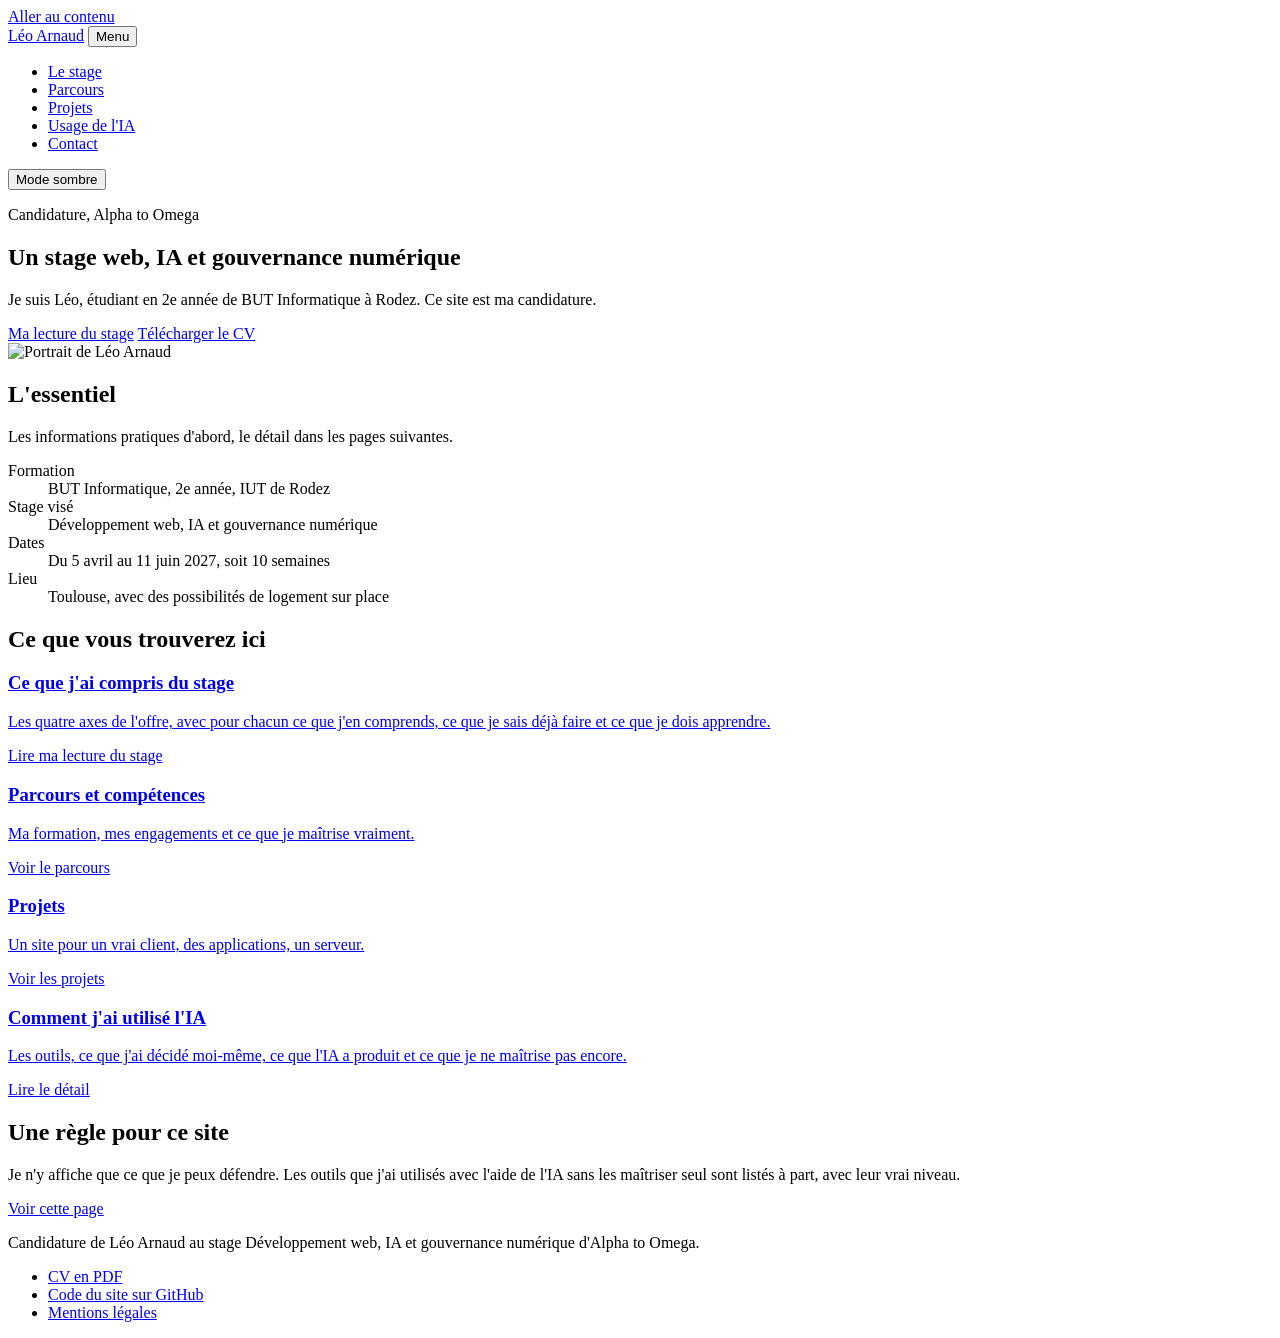
==== public/index.html @ c1c8d8ee "feat: ajoute le site de présentation, le CV public et les en-têtes Cloudflare" ====
<!doctype html>
<html lang="fr">
<head>
<meta charset="utf-8">
<meta name="viewport" content="width=device-width, initial-scale=1">
<title>Léo Arnaud | Candidature au stage web, IA et gouvernance numérique</title>
<meta name="description" content="Candidature de Léo Arnaud, étudiant en BUT Informatique, au stage Développement web, IA et gouvernance numérique d'Alpha to Omega à Toulouse.">
<meta name="theme-color" content="#F5F7FA">
<meta property="og:type" content="website">
<meta property="og:locale" content="fr_FR">
<meta property="og:title" content="Léo Arnaud | Candidature au stage web, IA et gouvernance numérique">
<meta property="og:description" content="Candidature de Léo Arnaud, étudiant en BUT Informatique, au stage Développement web, IA et gouvernance numérique d'Alpha to Omega à Toulouse.">
<link rel="icon" href="/assets/img/icon.svg" type="image/svg+xml">
<link rel="preload" href="/assets/fonts/plus-jakarta-sans-latin-400-normal.woff2" as="font" type="font/woff2" crossorigin>
<link rel="preload" href="/assets/fonts/plus-jakarta-sans-latin-800-normal.woff2" as="font" type="font/woff2" crossorigin>
<link rel="stylesheet" href="/assets/css/main.css">
<script src="/assets/js/main.js"></script>
</head>
<body>
<a class="skip" href="#contenu">Aller au contenu</a>
<header class="nav">
<div class="wrap nav__bar">
<a class="brand" href="/">Léo Arnaud</a>
<button class="btn btn--ghost btn--small nav__toggle" id="menu-toggle" type="button" aria-expanded="false" aria-controls="site-menu">Menu</button>
<div class="nav__menu" id="site-menu" data-open="false">
<nav aria-label="Navigation principale">
<ul class="nav__links">
<li><a href="/stage.html">Le stage</a></li>
<li><a href="/parcours.html">Parcours</a></li>
<li><a href="/projets.html">Projets</a></li>
<li><a href="/ia.html">Usage de l'IA</a></li>
<li><a href="/contact.html">Contact</a></li>
</ul>
</nav>
<div class="nav__tools">
<button class="btn btn--ghost btn--small" id="theme-toggle" type="button" aria-pressed="false">Mode sombre</button>
</div>
</div>
</div>
</header>
<main id="contenu">

<section class="hero">
<div class="wrap hero__grid">
<div>
<p class="hero__eyebrow">Candidature, Alpha to Omega</p>
<h1>Un stage web, IA et gouvernance numérique</h1>
<p class="hero__lead">Je suis Léo, étudiant en 2e année de BUT Informatique à Rodez. Ce site est ma candidature.</p>
<div class="hero__cta">
<a class="btn btn--primary" href="/stage.html">Ma lecture du stage</a>
<a class="btn btn--ghost" href="/docs/CV-Leo-Arnaud.pdf">Télécharger le CV</a>
</div>
</div>
<div class="portrait">
<img src="/assets/img/leo-arnaud.jpg" width="600" height="600" alt="Portrait de Léo Arnaud" fetchpriority="high">
</div>
</div>
</section>

<section class="section section--tint">
<div class="wrap">
<h2>L'essentiel</h2>
<p class="lead measure">Les informations pratiques d'abord, le détail dans les pages suivantes.</p>
<dl class="facts">
<div><dt>Formation</dt><dd>BUT Informatique, 2e année, IUT de Rodez</dd></div>
<div><dt>Stage visé</dt><dd>Développement web, IA et gouvernance numérique</dd></div>
<div><dt>Dates</dt><dd>Du 5 avril au 11 juin 2027, soit 10 semaines</dd></div>
<div><dt>Lieu</dt><dd>Toulouse, avec des possibilités de logement sur place</dd></div>
</dl>
</div>
</section>

<section class="section">
<div class="wrap">
<h2>Ce que vous trouverez ici</h2>
<div class="bento">
<a class="tile tile--a" href="/stage.html">
<div>
<h3>Ce que j'ai compris du stage</h3>
<p>Les quatre axes de l'offre, avec pour chacun ce que j'en comprends, ce que je sais déjà faire et ce que je dois apprendre.</p>
</div>
<span class="tile__go">Lire ma lecture du stage</span>
</a>
<a class="tile tile--b" href="/parcours.html">
<div>
<h3>Parcours et compétences</h3>
<p>Ma formation, mes engagements et ce que je maîtrise vraiment.</p>
</div>
<span class="tile__go">Voir le parcours</span>
</a>
<a class="tile tile--c" href="/projets.html">
<div>
<h3>Projets</h3>
<p>Un site pour un vrai client, des applications, un serveur.</p>
</div>
<span class="tile__go">Voir les projets</span>
</a>
<a class="tile tile--d" href="/ia.html">
<div>
<h3>Comment j'ai utilisé l'IA</h3>
<p>Les outils, ce que j'ai décidé moi-même, ce que l'IA a produit et ce que je ne maîtrise pas encore.</p>
</div>
<span class="tile__go">Lire le détail</span>
</a>
</div>
</div>
</section>

<section class="section section--tint">
<div class="wrap rule">
<h2>Une règle pour ce site</h2>
<div class="lead">
<p>Je n'y affiche que ce que je peux défendre. Les outils que j'ai utilisés avec l'aide de l'IA sans les maîtriser seul sont listés à part, avec leur vrai niveau.</p>
<p><a href="/ia.html">Voir cette page</a></p>
</div>
</div>
</section>

</main>
<footer class="footer">
<div class="wrap footer__row">
<p>Candidature de Léo Arnaud au stage Développement web, IA et gouvernance numérique d'Alpha to Omega.</p>
<ul>
<li><a href="/docs/CV-Leo-Arnaud.pdf">CV en PDF</a></li>
<li><a href="https://github.com/leoarnaud-rodez/a2o-candidature">Code du site sur GitHub</a></li>
<li><a href="/mentions-legales.html">Mentions légales</a></li>
</ul>
</div>
</footer>
</body>
</html>
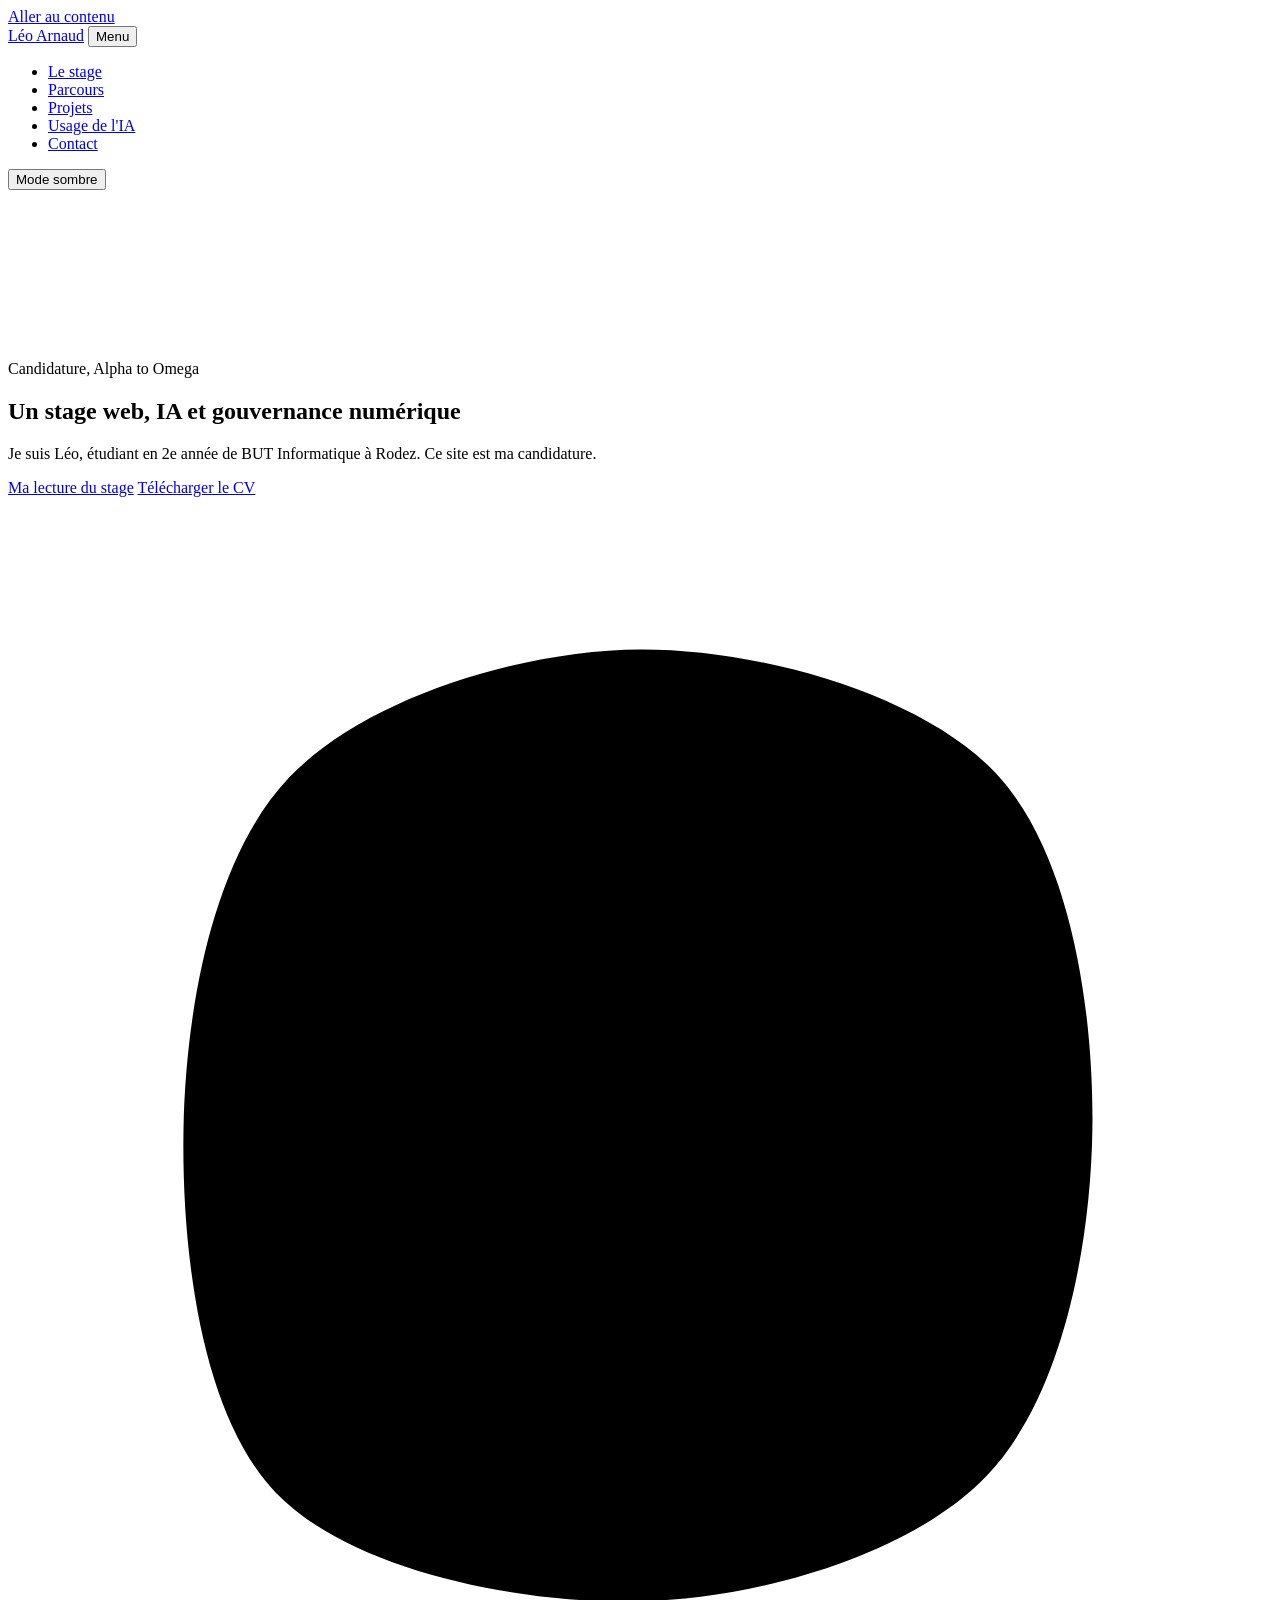
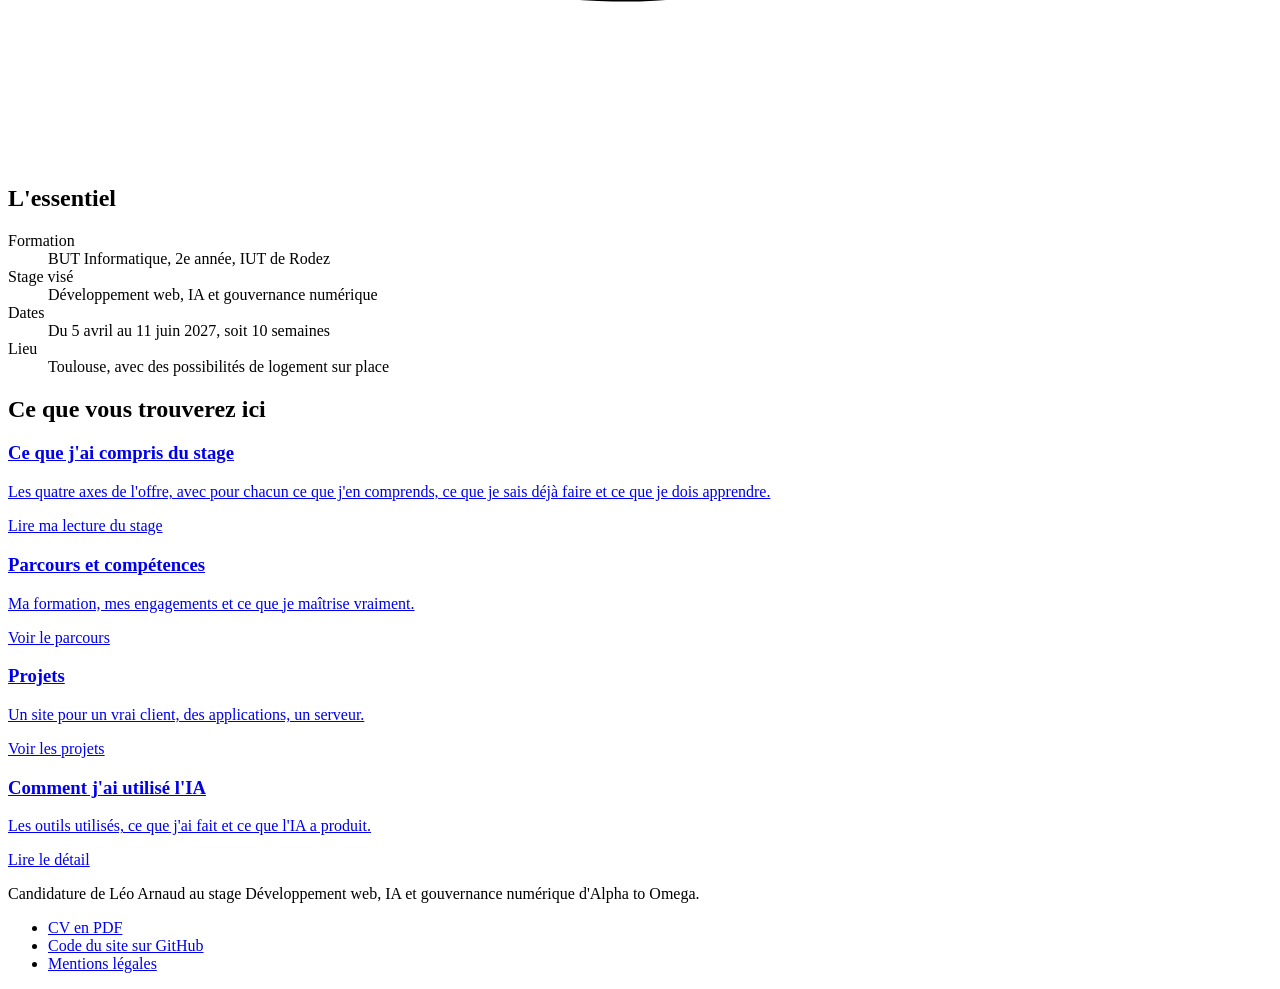
==== commit 16e7b852: "fix: reformule les textes, retire la photo, ajoute des animations légères" ====
--- a/public/index.html
+++ b/public/index.html
@@ -41,6 +41,7 @@
 <main id="contenu">
 
 <section class="hero">
+<canvas class="hero__canvas" id="hero-canvas" aria-hidden="true"></canvas>
 <div class="wrap hero__grid">
 <div>
 <p class="hero__eyebrow">Candidature, Alpha to Omega</p>
@@ -51,8 +52,8 @@
 <a class="btn btn--ghost" href="/docs/CV-Leo-Arnaud.pdf">Télécharger le CV</a>
 </div>
 </div>
-<div class="portrait">
-<img src="/assets/img/leo-arnaud.jpg" width="600" height="600" alt="Portrait de Léo Arnaud" fetchpriority="high">
+<div class="hero__visual" aria-hidden="true">
+<svg class="blob" viewBox="0 0 400 400" aria-hidden="true" focusable="false"><defs><linearGradient id="blob-grad" x1="0" y1="0" x2="1" y2="1"><stop class="blob__stop blob__stop--a" offset="0"/><stop class="blob__stop blob__stop--b" offset="1"/></linearGradient></defs><path class="blob__shape blob__shape--back" d="M200.0 50.0C237.9 49.8 291.2 60.4 314.6 85.4C337.9 110.4 340.5 162.3 340.0 200.0C339.5 237.7 335.1 287.4 311.7 311.7C288.4 336.1 238.2 345.1 200.0 346.0C161.8 346.9 106.3 341.7 82.6 317.4C59.0 293.0 57.3 238.4 58.0 200.0C58.7 161.6 63.2 111.9 86.9 86.9C110.5 61.9 162.1 50.2 200.0 50.0Z"><animate attributeName="d" dur="22s" begin="0s" repeatCount="indefinite" calcMode="spline" keyTimes="0.000;0.250;0.500;0.750;1.000" keySplines="0.45 0 0.35 1;0.45 0 0.35 1;0.45 0 0.35 1;0.45 0 0.35 1" values="M200.0 50.0C237.9 49.8 291.2 60.4 314.6 85.4C337.9 110.4 340.5 162.3 340.0 200.0C339.5 237.7 335.1 287.4 311.7 311.7C288.4 336.1 238.2 345.1 200.0 346.0C161.8 346.9 106.3 341.7 82.6 317.4C59.0 293.0 57.3 238.4 58.0 200.0C58.7 161.6 63.2 111.9 86.9 86.9C110.5 61.9 162.1 50.2 200.0 50.0Z;M200.0 40.0C234.2 39.8 276.9 70.1 303.2 96.8C329.6 123.4 358.5 166.1 358.0 200.0C357.5 233.9 326.7 272.7 300.4 300.4C274.1 328.1 234.2 365.3 200.0 366.0C165.8 366.7 121.3 332.3 95.3 304.7C69.3 277.0 43.5 234.4 44.0 200.0C44.5 165.6 72.2 124.8 98.2 98.2C124.2 71.5 165.8 40.2 200.0 40.0Z;M200.0 56.0C237.9 56.7 284.4 64.3 311.7 88.3C339.1 112.3 365.4 164.2 364.0 200.0C362.6 235.8 330.6 277.9 303.2 303.2C275.9 328.6 236.1 350.4 200.0 352.0C163.9 353.6 110.2 338.5 86.9 313.1C63.5 287.8 60.5 238.2 60.0 200.0C59.5 161.8 60.7 108.0 84.0 84.0C107.4 60.0 162.1 55.3 200.0 56.0Z;M200.0 44.0C234.2 44.7 275.4 73.6 300.4 99.6C325.4 125.6 347.2 163.7 350.0 200.0C352.8 236.3 342.4 293.7 317.4 317.4C292.4 341.0 237.9 343.2 200.0 342.0C162.1 340.8 117.0 334.0 89.7 310.3C62.4 286.6 35.1 235.8 36.0 200.0C36.9 164.2 68.0 121.3 95.3 95.3C122.7 69.3 165.8 43.3 200.0 44.0Z;M200.0 50.0C237.9 49.8 291.2 60.4 314.6 85.4C337.9 110.4 340.5 162.3 340.0 200.0C339.5 237.7 335.1 287.4 311.7 311.7C288.4 336.1 238.2 345.1 200.0 346.0C161.8 346.9 106.3 341.7 82.6 317.4C59.0 293.0 57.3 238.4 58.0 200.0C58.7 161.6 63.2 111.9 86.9 86.9C110.5 61.9 162.1 50.2 200.0 50.0Z"/></path><path class="blob__shape blob__shape--front" d="M200.0 82.0C229.9 81.3 271.6 88.4 291.9 108.1C312.3 127.7 321.3 168.7 322.0 200.0C322.7 231.3 316.5 276.2 296.2 296.2C275.8 316.2 231.1 320.9 200.0 320.0C168.9 319.1 131.8 310.5 109.5 290.5C87.2 270.5 65.5 229.7 66.0 200.0C66.5 170.3 90.0 132.0 112.3 112.3C134.7 92.7 170.1 82.7 200.0 82.0Z"><animate attributeName="d" dur="16s" begin="-5s" repeatCount="indefinite" calcMode="spline" keyTimes="0.000;0.250;0.500;0.750;1.000" keySplines="0.45 0 0.35 1;0.45 0 0.35 1;0.45 0 0.35 1;0.45 0 0.35 1" values="M200.0 82.0C229.9 81.3 271.6 88.4 291.9 108.1C312.3 127.7 321.3 168.7 322.0 200.0C322.7 231.3 316.5 276.2 296.2 296.2C275.8 316.2 231.1 320.9 200.0 320.0C168.9 319.1 131.8 310.5 109.5 290.5C87.2 270.5 65.5 229.7 66.0 200.0C66.5 170.3 90.0 132.0 112.3 112.3C134.7 92.7 170.1 82.7 200.0 82.0Z;M200.0 72.0C230.2 73.9 262.5 93.8 284.9 115.1C307.2 136.5 333.8 171.5 334.0 200.0C334.2 228.5 308.6 264.3 286.3 286.3C263.9 308.3 228.3 332.5 200.0 332.0C171.7 331.5 137.6 305.4 116.6 283.4C95.6 261.4 76.1 229.9 74.0 200.0C71.9 170.1 82.8 125.2 103.8 103.8C124.8 82.5 169.8 70.1 200.0 72.0Z;M200.0 78.0C231.1 77.5 275.1 84.9 294.8 105.2C314.4 125.6 318.7 169.1 318.0 200.0C317.3 230.9 310.2 267.8 290.5 290.5C270.8 313.2 229.7 336.5 200.0 336.0C170.3 335.5 132.3 310.3 112.3 287.7C92.3 265.0 80.7 229.9 80.0 200.0C79.3 170.1 88.1 128.4 108.1 108.1C128.1 87.7 168.9 78.5 200.0 78.0Z;M200.0 68.0C228.5 67.8 264.6 91.7 286.3 113.7C307.9 135.7 330.5 171.7 330.0 200.0C329.5 228.3 305.1 262.8 283.4 283.4C261.8 304.1 229.7 322.1 200.0 324.0C170.3 325.9 126.6 315.4 105.2 294.8C83.9 274.1 70.4 229.9 72.0 200.0C73.6 170.1 93.8 137.1 115.1 115.1C136.5 93.1 171.5 68.2 200.0 68.0Z;M200.0 82.0C229.9 81.3 271.6 88.4 291.9 108.1C312.3 127.7 321.3 168.7 322.0 200.0C322.7 231.3 316.5 276.2 296.2 296.2C275.8 316.2 231.1 320.9 200.0 320.0C168.9 319.1 131.8 310.5 109.5 290.5C87.2 270.5 65.5 229.7 66.0 200.0C66.5 170.3 90.0 132.0 112.3 112.3C134.7 92.7 170.1 82.7 200.0 82.0Z"/></path></svg>
 </div>
 </div>
 </section>
@@ -60,7 +61,6 @@
 <section class="section section--tint">
 <div class="wrap">
 <h2>L'essentiel</h2>
-<p class="lead measure">Les informations pratiques d'abord, le détail dans les pages suivantes.</p>
 <dl class="facts">
 <div><dt>Formation</dt><dd>BUT Informatique, 2e année, IUT de Rodez</dd></div>
 <div><dt>Stage visé</dt><dd>Développement web, IA et gouvernance numérique</dd></div>
@@ -98,7 +98,7 @@
 <a class="tile tile--d" href="/ia.html">
 <div>
 <h3>Comment j'ai utilisé l'IA</h3>
-<p>Les outils, ce que j'ai décidé moi-même, ce que l'IA a produit et ce que je ne maîtrise pas encore.</p>
+<p>Les outils utilisés, ce que j'ai fait et ce que l'IA a produit.</p>
 </div>
 <span class="tile__go">Lire le détail</span>
 </a>
@@ -106,15 +106,6 @@
 </div>
 </section>
 
-<section class="section section--tint">
-<div class="wrap rule">
-<h2>Une règle pour ce site</h2>
-<div class="lead">
-<p>Je n'y affiche que ce que je peux défendre. Les outils que j'ai utilisés avec l'aide de l'IA sans les maîtriser seul sont listés à part, avec leur vrai niveau.</p>
-<p><a href="/ia.html">Voir cette page</a></p>
-</div>
-</div>
-</section>
 
 </main>
 <footer class="footer">
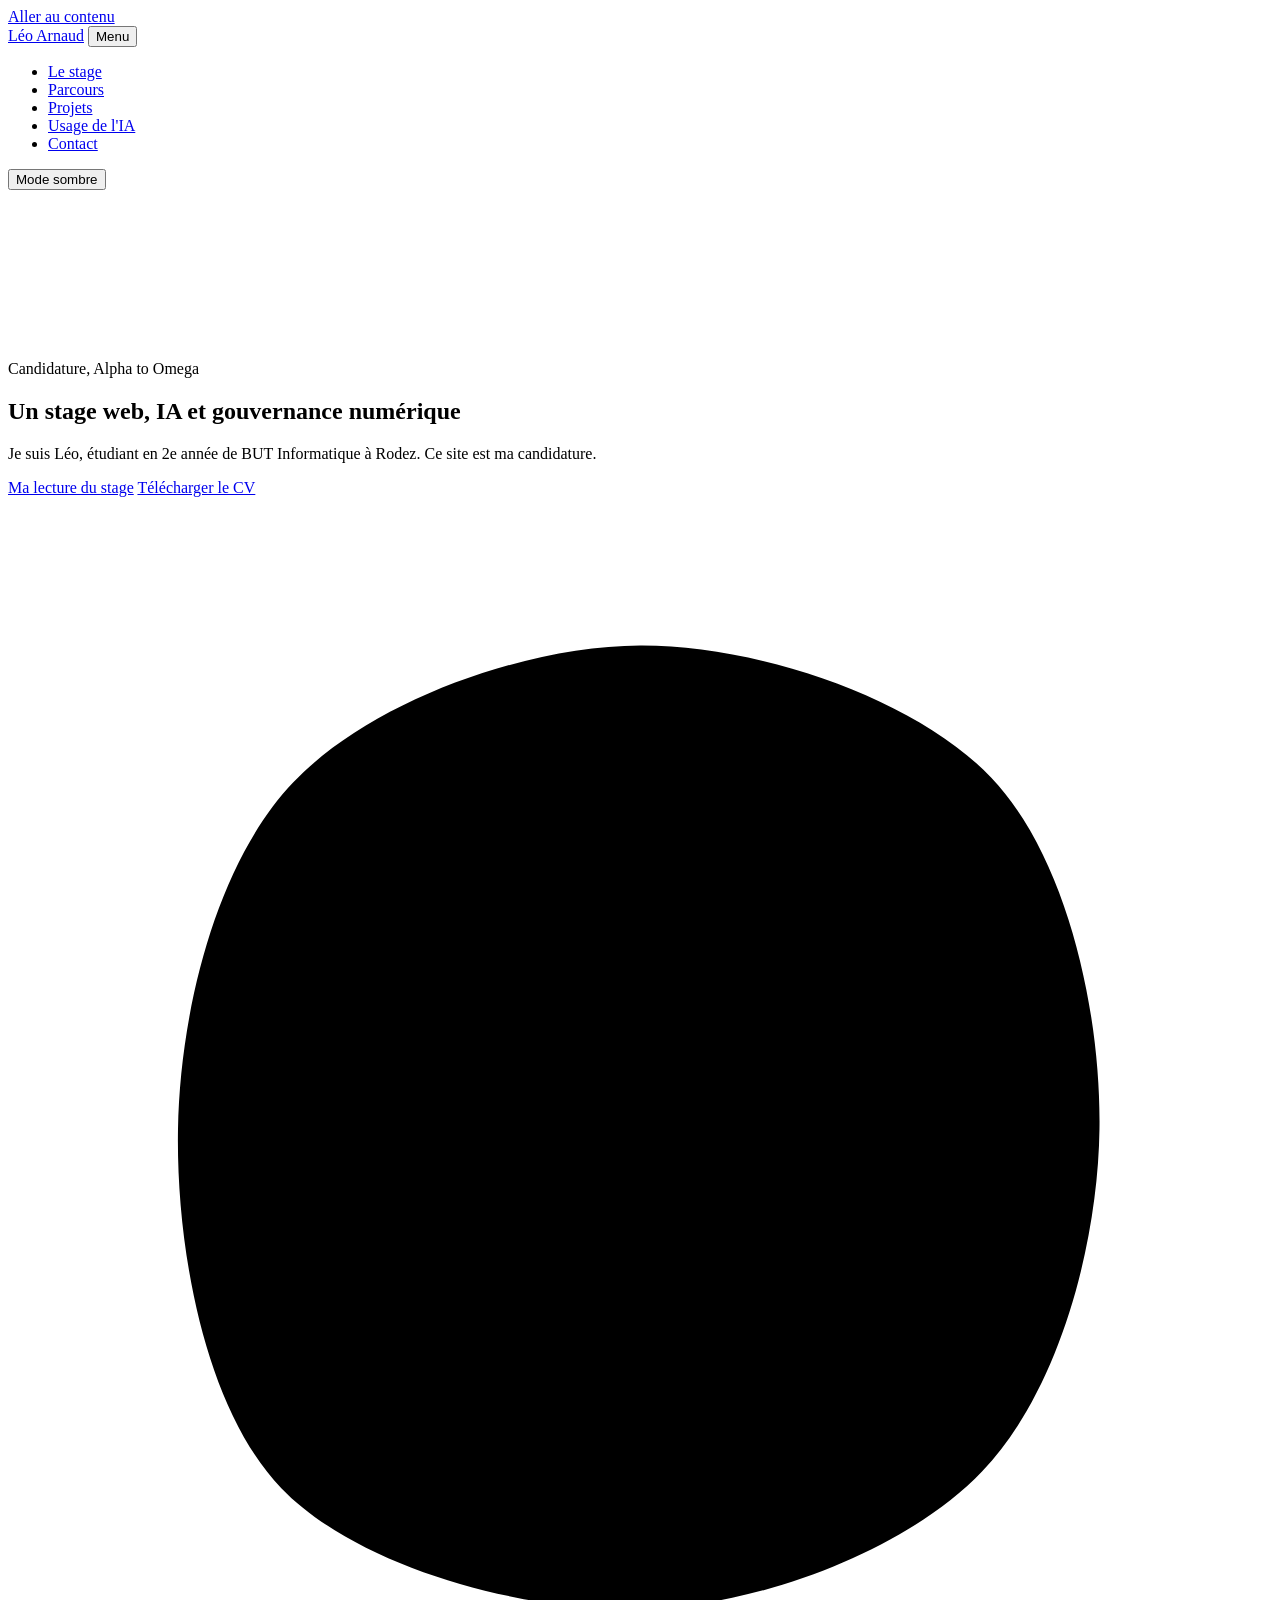
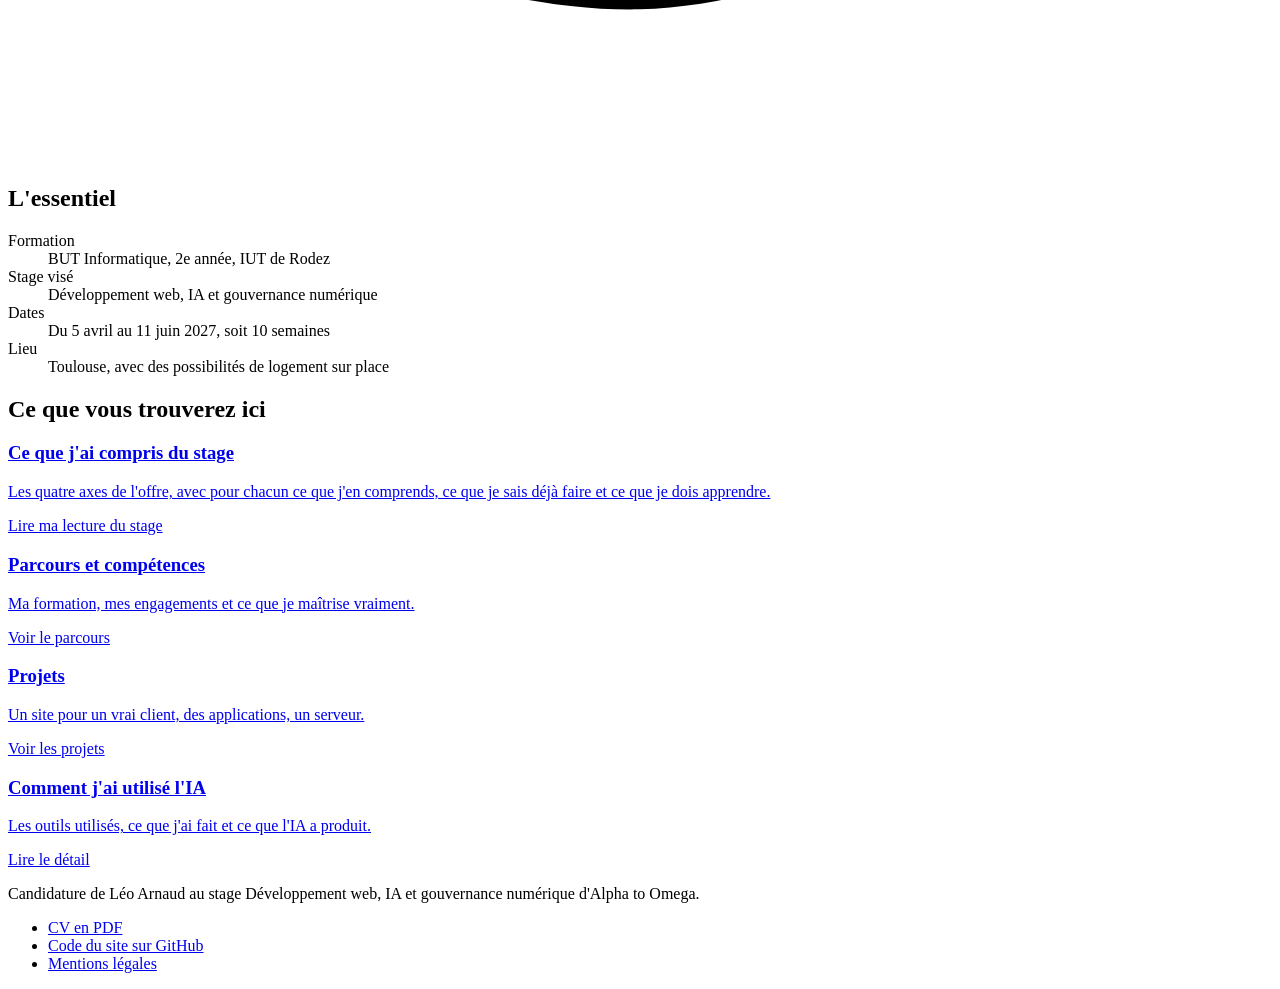
==== commit 19709fcf: "feat: ajoute l'URL du site, les adresses canoniques et le sitemap" ====
--- a/public/index.html
+++ b/public/index.html
@@ -15,6 +15,7 @@
 <link rel="preload" href="/assets/fonts/plus-jakarta-sans-latin-800-normal.woff2" as="font" type="font/woff2" crossorigin>
 <link rel="stylesheet" href="/assets/css/main.css">
 <script src="/assets/js/main.js"></script>
+<link rel="canonical" href="https://leo-arnaud-a2o.pages.dev/">
 </head>
 <body>
 <a class="skip" href="#contenu">Aller au contenu</a>
